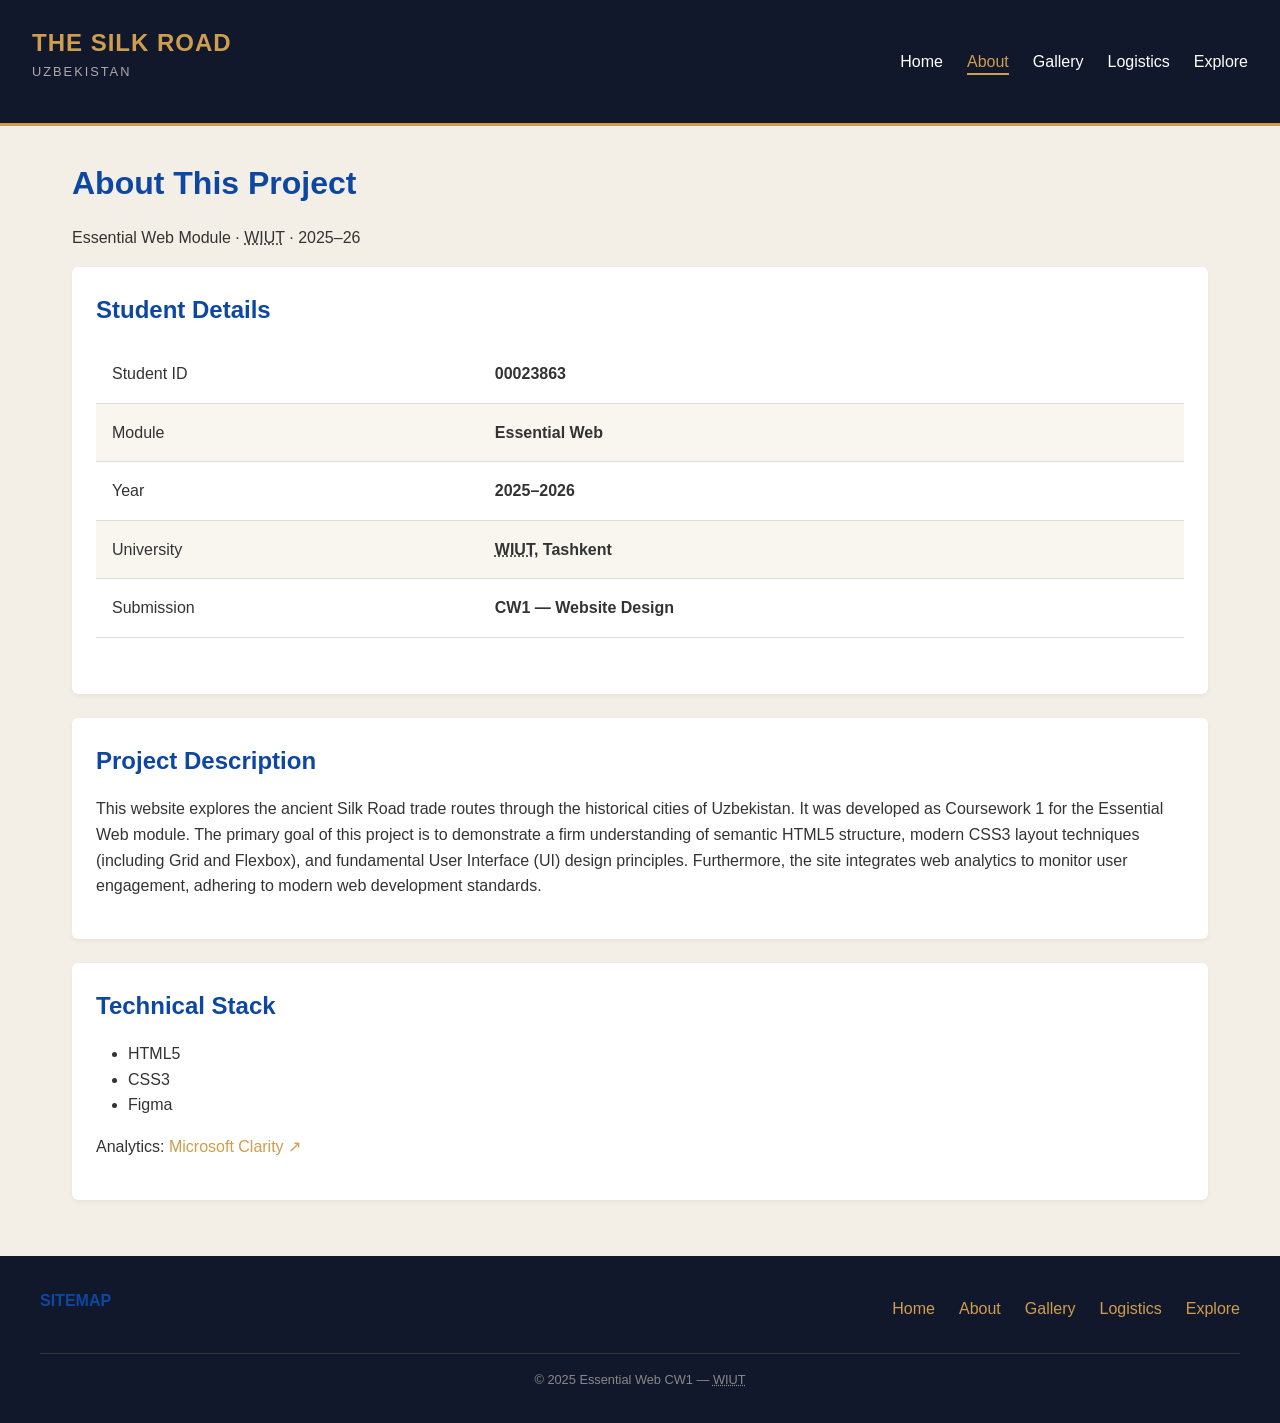
==== about.html @ a54a8d7c "Final website files" ====
<!DOCTYPE html>
<html lang="en">
<head>
    <meta charset="UTF-8">
    <meta name="viewport" content="width=device-width, initial-scale=1.0">
    <title>The Silk Road | About</title>
    <link rel="stylesheet" href="style.css">
</head>
<body>
    <header>
        <div>
            <strong>THE SILK ROAD</strong>
            <p>UZBEKISTAN</p>
        </div>
        <nav>
            <ul>
                <li><a href="index.html">Home</a></li>
                <li><a href="about.html" class="active">About</a></li>
                <li><a href="gallery.html">Gallery</a></li>
                <li><a href="logistics.html">Logistics</a></li>
                <li><a href="explore.html">Explore</a></li>
            </ul>
        </nav>
    </header>

    <main>
        <header>
            <h1>About This Project</h1>
            <p>Essential Web Module &middot; <abbr title="Westminster International University in Tashkent">WIUT</abbr> &middot; 2025&ndash;26</p>
        </header>

        <section>
            <article>
                <h2>Student Details</h2>
                <table>
                    <tr>
                        <td>Student ID</td>
                        <td><strong>00023863</strong></td>
                    </tr>
                    <tr>
                        <td>Module</td>
                        <td><strong>Essential Web</strong></td>
                    </tr>
                    <tr>
                        <td>Year</td>
                        <td><strong>2025&ndash;2026</strong></td>
                    </tr>
                    <tr>
                        <td>University</td>
                        <td><strong><abbr title="Westminster International University in Tashkent">WIUT</abbr>, Tashkent</strong></td>
                    </tr>
                    <tr>
                        <td>Submission</td>
                        <td><strong>CW1 &mdash; Website Design</strong></td>
                    </tr>
                </table>
            </article>

            <article>
                <h2>Project Description</h2>
                <p>This website explores the ancient Silk Road trade routes through the historical cities of Uzbekistan. It was developed as Coursework 1 for the Essential Web module. The primary goal of this project is to demonstrate a firm understanding of semantic HTML5 structure, modern CSS3 layout techniques (including Grid and Flexbox), and fundamental User Interface (UI) design principles. Furthermore, the site integrates web analytics to monitor user engagement, adhering to modern web development standards.</p>
            </article>

            <article>
                <h2>Technical Stack</h2>
                <ul>
                    <li>HTML5</li>
                    <li>CSS3</li>
                    <li>Figma</li>
                </ul>
                <p>Analytics: <a href="https://clarity.microsoft.com/" target="_blank">Microsoft Clarity &#x2197;</a></p>
            </article>
        </section>
    </main>

    <footer>
        <section>
            <h4>SITEMAP</h4>
            <ul>
                <li><a href="index.html">Home</a></li>
                <li><a href="about.html">About</a></li>
                <li><a href="gallery.html">Gallery</a></li>
                <li><a href="logistics.html">Logistics</a></li>
                <li><a href="explore.html">Explore</a></li>
            </ul>
        </section>
        <p>&copy; 2025 Essential Web CW1 &mdash; <abbr title="Westminster International University in Tashkent">WIUT</abbr></p>
    </footer>
</body>
</html>
---- style.css ----
/* CSS for The Silk Road (Essential Web Module) */

:root {
    --bg-dark: #12182b;
    --bg-light: #f4efe6;
    --text-light: #ffffff;
    --text-dark: #333333;
    --accent: #ce9d4d;
}

* {
    margin: 0;
    padding: 0;
    box-sizing: border-box;
}

body {
    background-color: var(--bg-light);
    color: var(--text-dark);
    font-family: 'Helvetica Neue', Arial, sans-serif;
    line-height: 1.6;
    display: flex;
    flex-direction: column;
    min-height: 100vh;
}

main {
    flex: 1;
    width: 100%;
    max-width: 1200px;
    margin: 0 auto;
    padding: 2rem;
}

h1, h2, h3, h4 {
    margin-bottom: 1rem;
    color: #0d47a1; /* Deep blue from mockups */
}

p {
    margin-bottom: 1rem;
}

main ul, main ol {
    padding-left: 2rem;
    margin-bottom: 1rem;
}

a {
    color: var(--accent);
    text-decoration: none;
}

a:hover {
    text-decoration: underline;
}

/* Header and Nav */
body > header {
    background-color: var(--bg-dark);
    color: var(--text-light);
    padding: 1.5rem 2rem;
    display: flex;
    justify-content: space-between;
    align-items: center;
    position: sticky;
    top: 0;
    z-index: 10;
    border-bottom: 3px solid var(--accent);
}

body > header strong {
    color: var(--accent);
    font-size: 1.5rem;
    letter-spacing: 1px;
}

body > header p {
    font-size: 0.8rem;
    color: #aaa;
    letter-spacing: 2px;
}

nav ul {
    list-style: none;
    display: flex;
    gap: 1.5rem;
}

nav a {
    color: var(--text-light);
    padding-bottom: 0.2rem;
}

nav a.active, nav a:hover {
    color: var(--accent);
    border-bottom: 2px solid var(--accent);
    text-decoration: none;
}

/* Hero Section Styles */
.hero {
    text-align: center;
    background-color: var(--bg-dark);
    background-image: linear-gradient(rgba(18, 24, 43, 0.75), rgba(18, 24, 43, 0.95)), url('images/Main_image.jpg');
    background-size: cover;
    background-position: center;
    color: var(--text-light);
    padding: 6rem 2rem;
    border-radius: 8px;
    margin-bottom: 3rem;
}

.hero h1 {
    color: var(--accent);
    font-size: 2.8rem;
}

.hero a {
    display: inline-block;
    background-color: var(--accent);
    color: var(--bg-dark);
    padding: 0.8rem 1.5rem;
    font-weight: bold;
    border-radius: 4px;
    margin-top: 1.5rem;
}

.hero a:hover {
    background-color: #e2b365;
    text-decoration: none;
}

aside {
    background-color: rgba(206, 157, 77, 0.15);
    border-left: 4px solid var(--accent);
    padding: 1rem;
    margin-bottom: 2rem;
}

article {
    background: #ffffff;
    padding: 1.5rem;
    margin-bottom: 1.5rem;
    border-radius: 6px;
    box-shadow: 0 2px 5px rgba(0,0,0,0.05);
}

/* CSS Grid for Gallery */
.gallery-grid {
    display: grid;
    grid-template-columns: 1fr 1fr 1fr;
    gap: 1.5rem;
}

figure {
    background: #ffffff;
    padding: 0.5rem;
    border-radius: 6px;
    box-shadow: 0 2px 5px rgba(0,0,0,0.1);
    text-align: center;
}

figure img {
    width: 100%;
    height: 250px;
    object-fit: cover;
    border-radius: 4px;
}

figcaption {
    padding: 1rem 0;
    color: #555;
    font-size: 0.9rem;
}

figcaption strong {
    color: var(--text-dark);
    font-size: 1.1rem;
    display: block;
    margin-bottom: 0.5rem;
}

/* Tables */
table {
    width: 100%;
    border-collapse: collapse;
    background: #ffffff;
    margin-bottom: 2rem;
}

th, td {
    padding: 1rem;
    text-align: left;
    border-bottom: 1px solid #ddd;
}

th {
    background-color: var(--bg-dark);
    color: var(--accent);
}

tbody tr:nth-child(even) {
    background-color: #f9f6f0;
}

/* Explore Iframe */
iframe {
    width: 100%;
    max-width: 800px;
    height: 450px;
    border: none;
    border-radius: 8px;
    display: block;
    margin-bottom: 1rem;
}

/* Footer */
footer {
    background-color: var(--bg-dark);
    color: var(--text-light);
    padding: 2rem;
    margin-top: auto;
}

footer section {
    display: flex;
    justify-content: space-between;
    align-items: center;
    max-width: 1200px;
    margin: 0 auto 1.5rem;
}

footer ul {
    list-style: none;
    display: flex;
    gap: 1.5rem;
}

footer p {
    text-align: center;
    font-size: 0.8rem;
    color: #888;
    border-top: 1px solid #333;
    padding-top: 1rem;
    max-width: 1200px;
    margin: 0 auto;
}

/* Tablet Responsiveness */
@media screen and (max-width: 1024px) {
    nav ul {
        gap: 1rem;
    }
    
    .gallery-grid {
        grid-template-columns: 1fr 1fr;
    }
}

/* Phone Responsiveness */
@media screen and (max-width: 768px) {
    body > header {
        flex-direction: column;
        gap: 1rem;
        text-align: center;
    }
    
    nav ul {
        flex-wrap: wrap;
        justify-content: center;
        gap: 0.8rem;
    }
    
    nav a {
        font-size: 0.95rem;
    }
    
    .gallery-grid {
        grid-template-columns: 1fr;
    }
    
    footer section {
        flex-direction: column;
        gap: 1rem;
    }
    
    footer ul {
        flex-wrap: wrap;
        justify-content: center;
    }
    
    table, thead, tbody, th, td, tr {
        display: block;
    }
    
    thead tr {
        display: none;
    }
    
    tr {
        margin-bottom: 1rem;
        border: 1px solid #ddd;
        background: #fff;
    }
    
    td {
        padding-left: 50%;
        position: relative;
    }
    
    td::before {
        content: attr(data-label);
        position: absolute;
        left: 1rem;
        font-weight: bold;
        color: var(--bg-dark);
    }
}
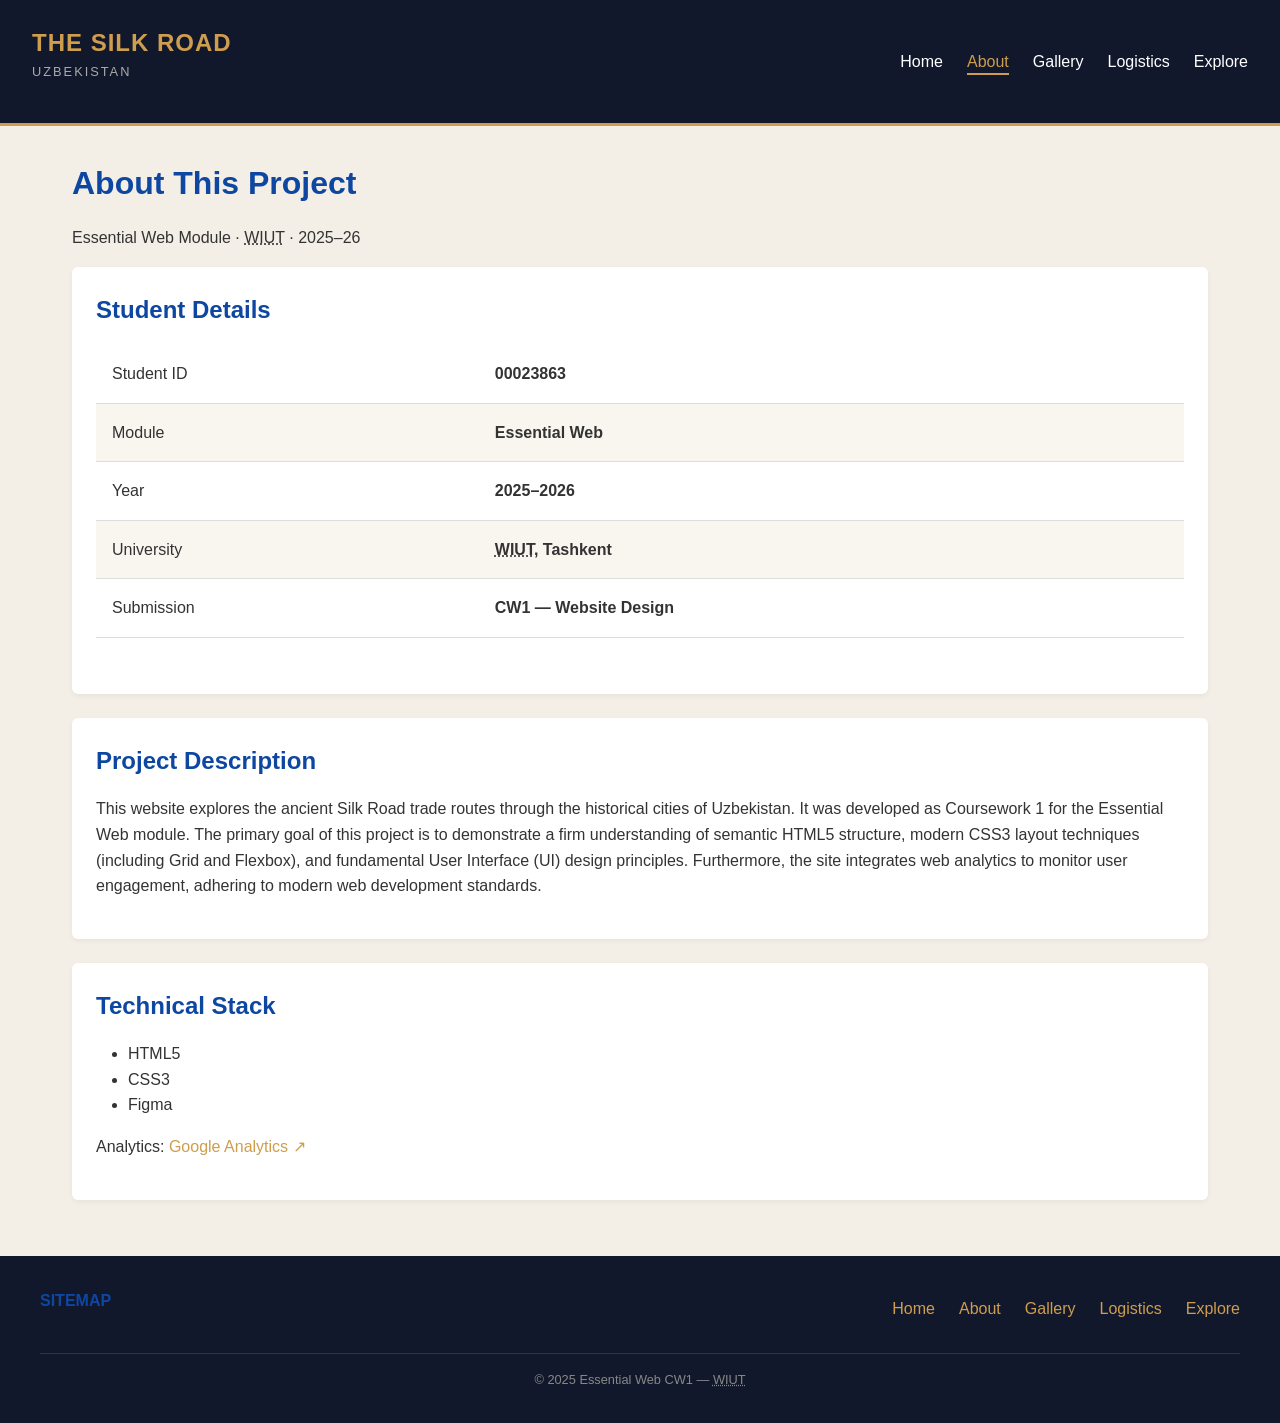
==== commit bfdfa76e: "Update about.html" ====
--- a/about.html
+++ b/about.html
@@ -1,6 +1,22 @@
 <!DOCTYPE html>
 <html lang="en">
 <head>
+    <!-- Google tag (gtag.js) -->
+<script async src="https://www.googletagmanager.com/gtag/js?id=G-D6VY15741K"></script>
+<script>
+  window.dataLayer = window.dataLayer || [];
+  function gtag(){dataLayer.push(arguments);}
+  gtag('js', new Date());
+
+  gtag('config', 'G-D6VY15741K');
+</script>
+    <script type="text/javascript">
+var _iub = _iub || [];
+_iub.csConfiguration = {"siteId":4485754,"cookiePolicyId":36832159,"lang":"en","storage":{"useSiteId":true}};
+</script>
+<script type="text/javascript" src="https://cs.iubenda.com/autoblocking/4485754.js"></script>
+<script type="text/javascript" src="//cdn.iubenda.com/cs/gpp/stub.js"></script>
+<script type="text/javascript" src="//cdn.iubenda.com/cs/iubenda_cs.js" charset="UTF-8" async></script>
     <meta charset="UTF-8">
     <meta name="viewport" content="width=device-width, initial-scale=1.0">
     <title>The Silk Road | About</title>
@@ -68,7 +84,7 @@
                     <li>CSS3</li>
                     <li>Figma</li>
                 </ul>
-                <p>Analytics: <a href="https://clarity.microsoft.com/" target="_blank">Microsoft Clarity &#x2197;</a></p>
+                <p>Analytics: <a href="https://analytics.google.com/" target="_blank">Google Analytics &#x2197;</a></p>
             </article>
         </section>
     </main>
